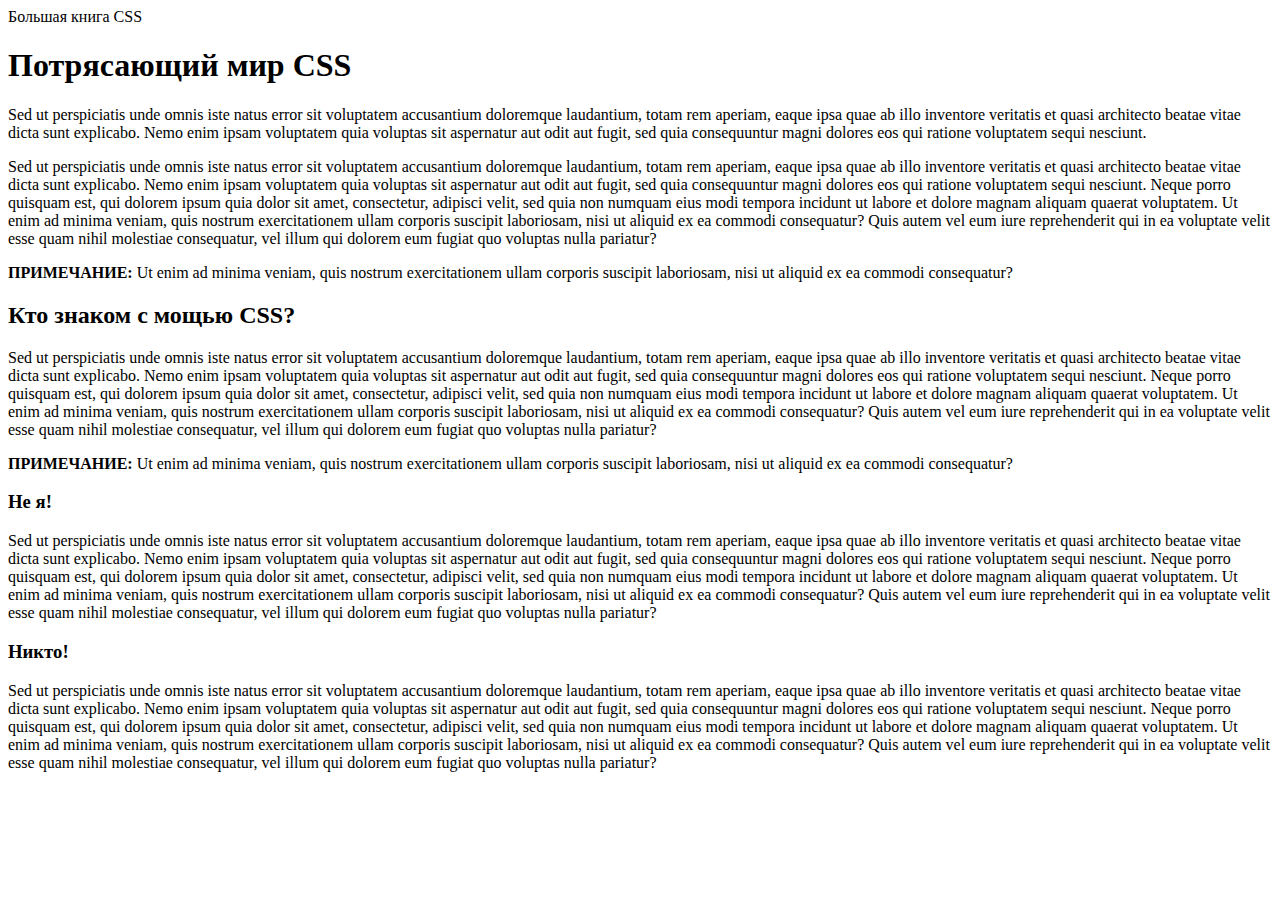
==== HTML_CSS/new_big_book_css/css_4e/03/selector_basics.html @ b4bd0b27 "new_bb_css:72page" ====
<!doctype html>
<html>
<head>
<meta charset="UTF-8">
<title>Селекторы</title>

</head>
<body>
<article>
<div>
  Большая книга CSS
</div>
<h1>Потрясающий мир CSS</h1>
<p>Sed ut perspiciatis unde omnis iste natus error sit voluptatem accusantium doloremque laudantium, totam rem aperiam, eaque ipsa quae ab illo inventore veritatis et quasi architecto beatae vitae dicta sunt explicabo. Nemo enim ipsam voluptatem quia voluptas sit aspernatur aut odit aut fugit, sed quia consequuntur magni dolores eos qui ratione voluptatem sequi nesciunt. </p>
<p>Sed ut perspiciatis unde omnis iste natus error sit voluptatem accusantium doloremque laudantium, totam rem aperiam, eaque ipsa quae ab illo inventore veritatis et quasi architecto beatae vitae dicta sunt explicabo. Nemo enim ipsam voluptatem quia voluptas sit aspernatur aut odit aut fugit, sed quia consequuntur magni dolores eos qui ratione voluptatem sequi nesciunt. Neque porro quisquam est, qui dolorem ipsum quia dolor sit amet, consectetur, adipisci velit, sed quia non numquam eius modi tempora incidunt ut labore et dolore magnam aliquam quaerat voluptatem. Ut enim ad minima veniam, quis nostrum exercitationem ullam corporis suscipit laboriosam, nisi ut aliquid ex ea commodi consequatur? Quis autem vel eum iure reprehenderit qui in ea voluptate velit esse quam nihil molestiae consequatur, vel illum qui dolorem eum fugiat quo voluptas nulla pariatur?</p>
<p><strong>ПРИМЕЧАНИЕ:</strong> Ut enim ad minima veniam, quis nostrum exercitationem ullam corporis suscipit laboriosam, nisi ut aliquid ex ea commodi consequatur? </p>
<h2>Кто знаком с мощью CSS?</h2>
<p>Sed ut perspiciatis unde omnis iste natus error sit voluptatem accusantium doloremque laudantium, totam rem aperiam, eaque ipsa quae ab illo inventore veritatis et quasi architecto beatae vitae dicta sunt explicabo. Nemo enim ipsam voluptatem quia voluptas sit aspernatur aut odit aut fugit, sed quia consequuntur magni dolores eos qui ratione voluptatem sequi nesciunt. Neque porro quisquam est, qui dolorem ipsum quia dolor sit amet, consectetur, adipisci velit, sed quia non numquam eius modi tempora incidunt ut labore et dolore magnam aliquam quaerat voluptatem. Ut enim ad minima veniam, quis nostrum exercitationem ullam corporis suscipit laboriosam, nisi ut aliquid ex ea commodi consequatur? Quis autem vel eum iure reprehenderit qui in ea voluptate velit esse quam nihil molestiae consequatur, vel illum qui dolorem eum fugiat quo voluptas nulla pariatur?</p>
<p><strong>ПРИМЕЧАНИЕ:</strong> Ut enim ad minima veniam, quis nostrum exercitationem ullam corporis suscipit laboriosam, nisi ut aliquid ex ea commodi consequatur? </p>
<h3>Не я!</h3>
<p>Sed ut perspiciatis unde omnis iste natus error sit voluptatem accusantium doloremque laudantium, totam rem aperiam, eaque ipsa quae ab illo inventore veritatis et quasi architecto beatae vitae dicta sunt explicabo. Nemo enim ipsam voluptatem quia voluptas sit aspernatur aut odit aut fugit, sed quia consequuntur magni dolores eos qui ratione voluptatem sequi nesciunt. Neque porro quisquam est, qui dolorem ipsum quia dolor sit amet, consectetur, adipisci velit, sed quia non numquam eius modi tempora incidunt ut labore et dolore magnam aliquam quaerat voluptatem. Ut enim ad minima veniam, quis nostrum exercitationem ullam corporis suscipit laboriosam, nisi ut aliquid ex ea commodi consequatur? Quis autem vel eum iure reprehenderit qui in ea voluptate velit esse quam nihil molestiae consequatur, vel illum qui dolorem eum fugiat quo voluptas nulla pariatur?</p>
<h3>Никто!</h3>
<p>Sed ut perspiciatis unde omnis iste natus error sit voluptatem accusantium doloremque laudantium, totam rem aperiam, eaque ipsa quae ab illo inventore veritatis et quasi architecto beatae vitae dicta sunt explicabo. Nemo enim ipsam voluptatem quia voluptas sit aspernatur aut odit aut fugit, sed quia consequuntur magni dolores eos qui ratione voluptatem sequi nesciunt. Neque porro quisquam est, qui dolorem ipsum quia dolor sit amet, consectetur, adipisci velit, sed quia non numquam eius modi tempora incidunt ut labore et dolore magnam aliquam quaerat voluptatem. Ut enim ad minima veniam, quis nostrum exercitationem ullam corporis suscipit laboriosam, nisi ut aliquid ex ea commodi consequatur? Quis autem vel eum iure reprehenderit qui in ea voluptate velit esse quam nihil molestiae consequatur, vel illum qui dolorem eum fugiat quo voluptas nulla pariatur?</p>
</article>
</body>
</html>
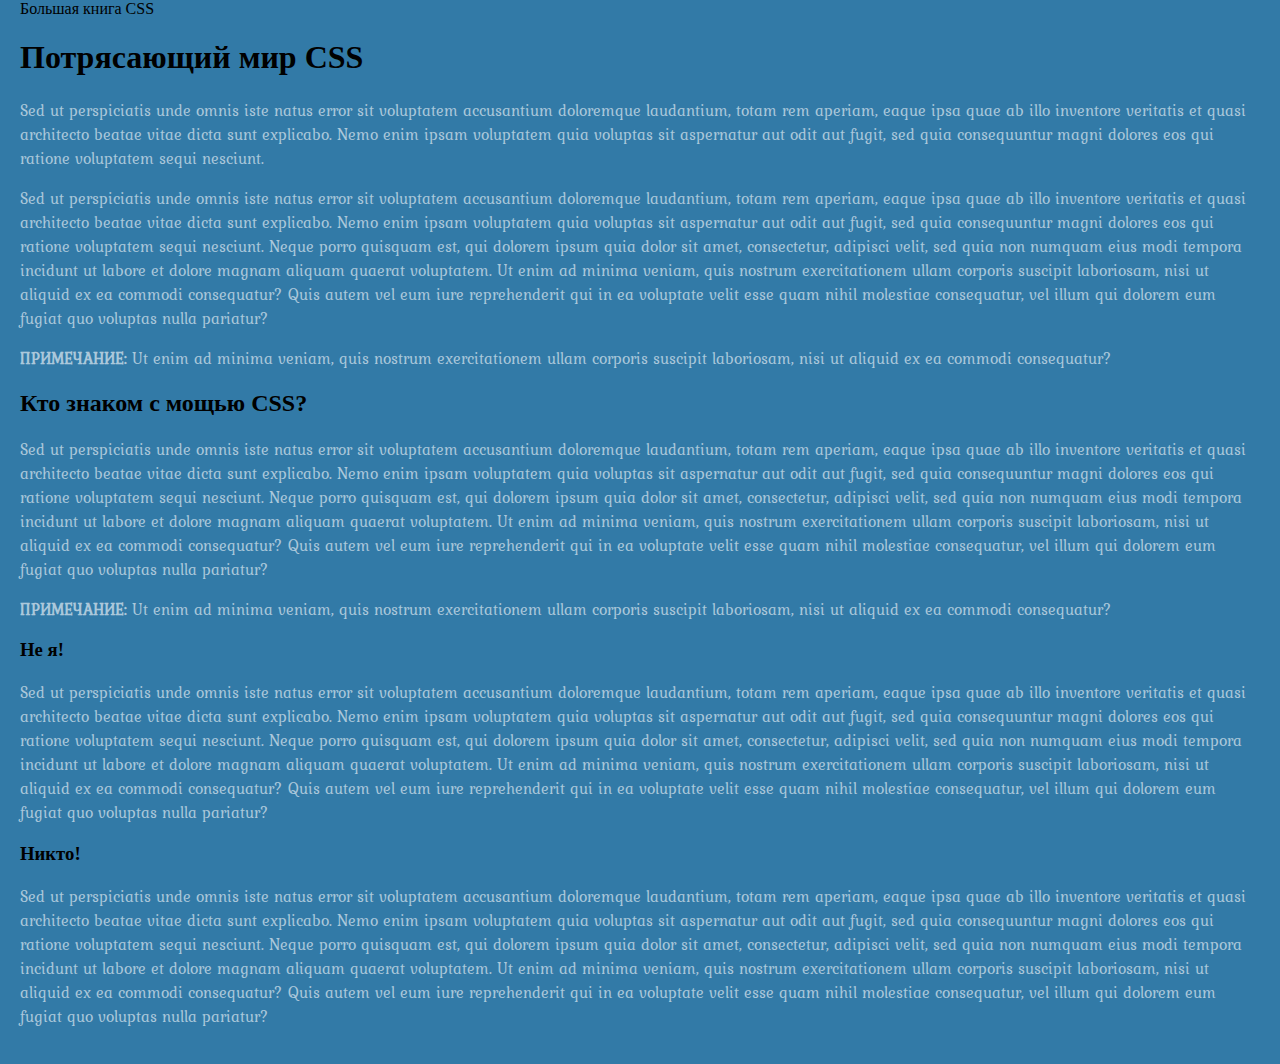
==== commit 72c43cb2: "started protocols" ====
--- a/HTML_CSS/new_big_book_css/css_4e/03/selector_basics.html
+++ b/HTML_CSS/new_big_book_css/css_4e/03/selector_basics.html
@@ -3,7 +3,20 @@
 <head>
 <meta charset="UTF-8">
 <title>Селекторы</title>
-
+<link href="http://fonts.googleapis.com/css?family=Kurale" rel="stylesheet">
+<style>
+	body {
+		background-color: rgb(50, 122, 167);
+		padding: 0 20px 20px 20px;
+		margin: 0;
+	}
+	
+	p {
+		color: rgba(255, 255, 255, .6);
+		font-size: 1em;
+		font-family: "Kurale", Arial, Helvetica, sans-sefif;
+	}
+</style>
 </head>
 <body>
 <article>
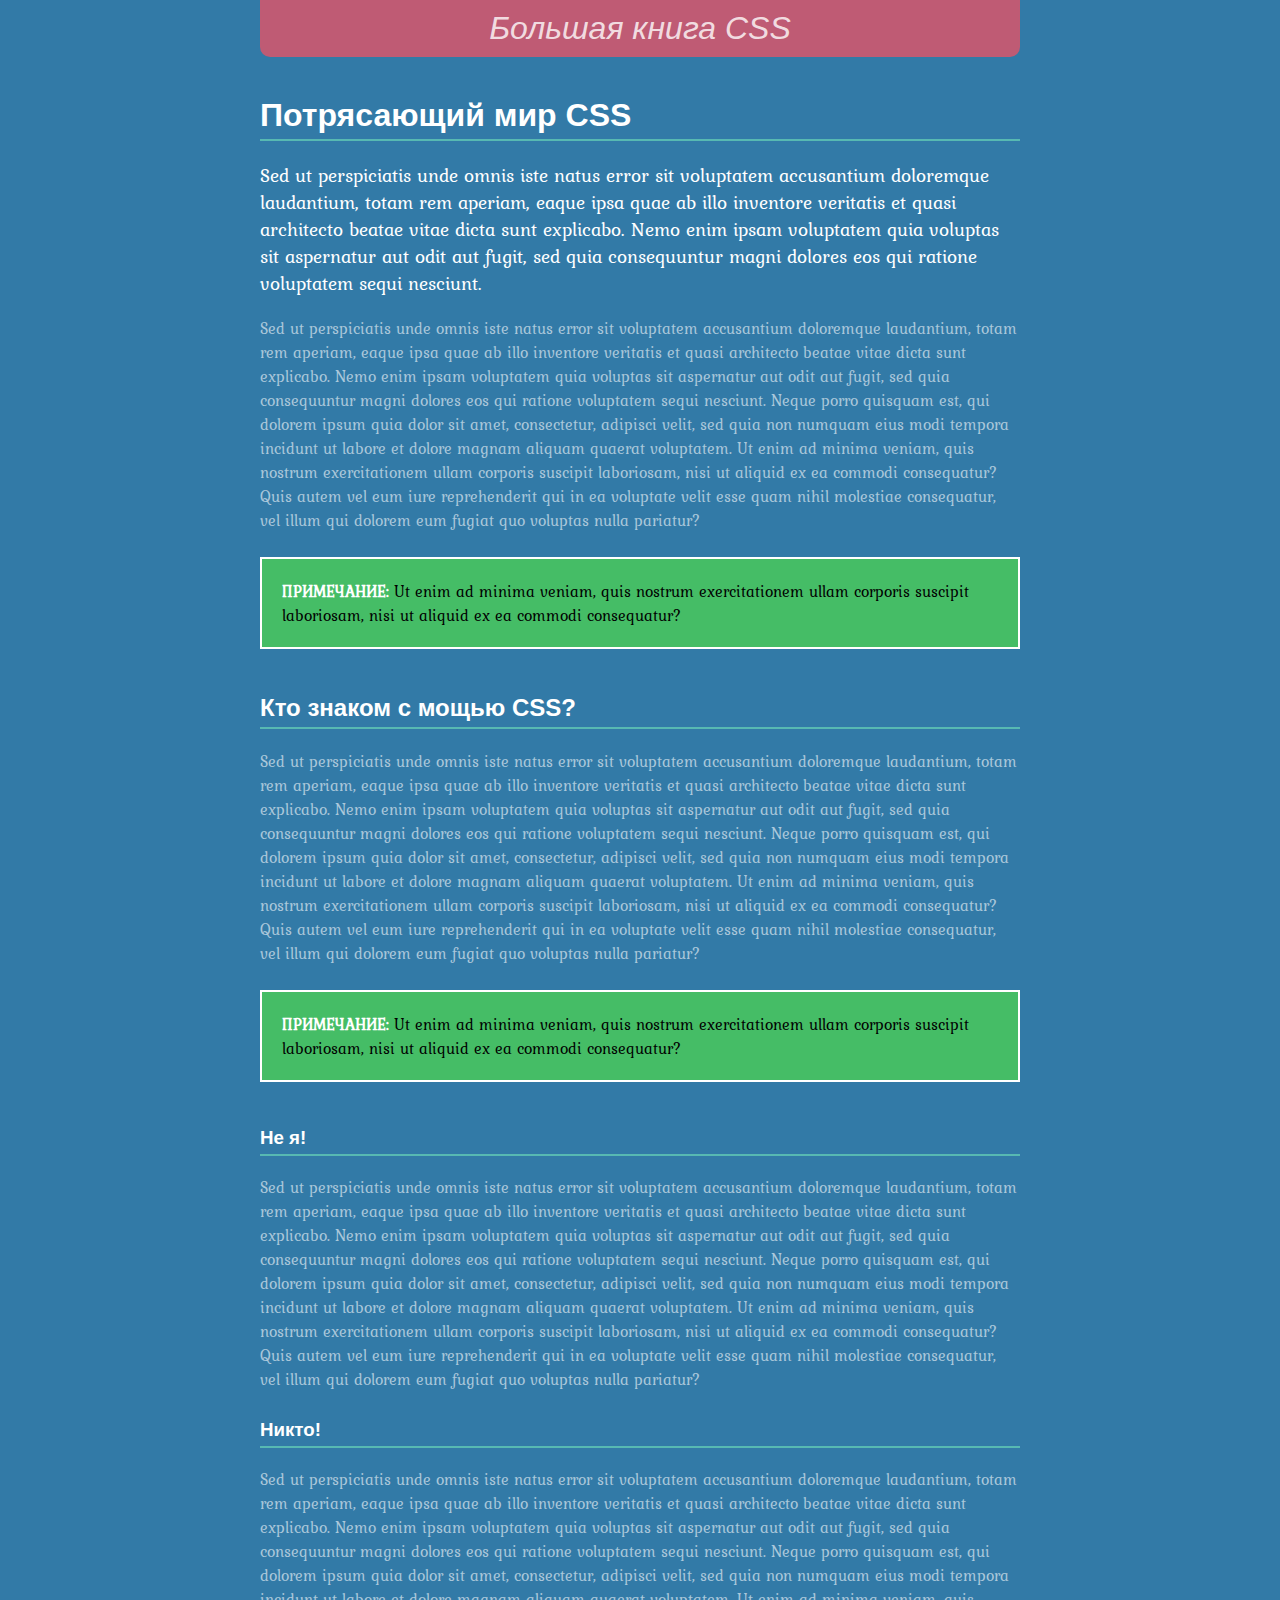
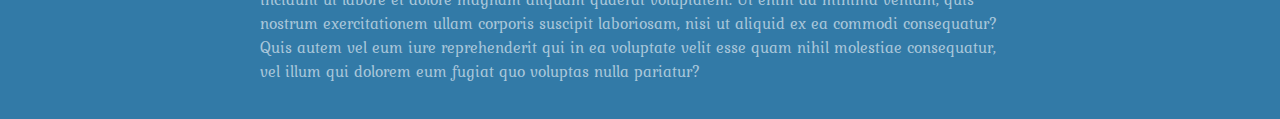
==== commit 3152404c: "new_bb_css:149p" ====
--- a/HTML_CSS/new_big_book_css/css_4e/03/selector_basics.html
+++ b/HTML_CSS/new_big_book_css/css_4e/03/selector_basics.html
@@ -13,23 +13,73 @@
 	
 	p {
 		color: rgba(255, 255, 255, .6);
-		font-size: 1em;
+		font-size: 1em;
 		font-family: "Kurale", Arial, Helvetica, sans-sefif;
+	}
+	
+	h1, h2, h3 {
+		color: rgb(255, 255, 255);
+		font-family: Arial, "Palatino Linotype", Times, serif;
+		border-bottom: 2px solid rgb(87, 185, 178);
+		padding-top: 10px;
+		padding-bottom: 5px;
+	}
+	
+	h1 {
+		font-size: 2em;
+	}
+	
+	#logo {
+		font-family: Baskerville, Palatino, sans-serif;
+		font-size: 2em;
+		color: rgba(255, 255, 255,.8);
+		font-style: italic;
+		text-align: center;
+		margin-bottom: 30px;
+		background-color: rgb(191, 91, 116);
+		border-radius: 0 0 10px 10px;
+		padding: 10px;
+	}
+	
+	/*notes for visitors*/
+	
+	.note {
+		color: black;
+		border: 2px solid white;
+		background-color: rgb(69,189,102);
+		margin-top: 25px;
+		margin-bottom: 35px;
+		padding: 20px;
+	}
+	
+	.note strong {
+		color: white;
+	}
+	
+	article {
+		max-width: 760px;
+		margin: 0 auto;
+	}
+	
+	h1+p {
+		color: rgb(255, 255, 255);
+		font-size: 1.2em;
+		line-height: 140%;
 	}
 </style>
 </head>
 <body>
 <article>
-<div>
+<div id="logo">
   Большая книга CSS
 </div>
 <h1>Потрясающий мир CSS</h1>
 <p>Sed ut perspiciatis unde omnis iste natus error sit voluptatem accusantium doloremque laudantium, totam rem aperiam, eaque ipsa quae ab illo inventore veritatis et quasi architecto beatae vitae dicta sunt explicabo. Nemo enim ipsam voluptatem quia voluptas sit aspernatur aut odit aut fugit, sed quia consequuntur magni dolores eos qui ratione voluptatem sequi nesciunt. </p>
 <p>Sed ut perspiciatis unde omnis iste natus error sit voluptatem accusantium doloremque laudantium, totam rem aperiam, eaque ipsa quae ab illo inventore veritatis et quasi architecto beatae vitae dicta sunt explicabo. Nemo enim ipsam voluptatem quia voluptas sit aspernatur aut odit aut fugit, sed quia consequuntur magni dolores eos qui ratione voluptatem sequi nesciunt. Neque porro quisquam est, qui dolorem ipsum quia dolor sit amet, consectetur, adipisci velit, sed quia non numquam eius modi tempora incidunt ut labore et dolore magnam aliquam quaerat voluptatem. Ut enim ad minima veniam, quis nostrum exercitationem ullam corporis suscipit laboriosam, nisi ut aliquid ex ea commodi consequatur? Quis autem vel eum iure reprehenderit qui in ea voluptate velit esse quam nihil molestiae consequatur, vel illum qui dolorem eum fugiat quo voluptas nulla pariatur?</p>
-<p><strong>ПРИМЕЧАНИЕ:</strong> Ut enim ad minima veniam, quis nostrum exercitationem ullam corporis suscipit laboriosam, nisi ut aliquid ex ea commodi consequatur? </p>
+<p class="note"><strong>ПРИМЕЧАНИЕ:</strong> Ut enim ad minima veniam, quis nostrum exercitationem ullam corporis suscipit laboriosam, nisi ut aliquid ex ea commodi consequatur? </p>
 <h2>Кто знаком с мощью CSS?</h2>
 <p>Sed ut perspiciatis unde omnis iste natus error sit voluptatem accusantium doloremque laudantium, totam rem aperiam, eaque ipsa quae ab illo inventore veritatis et quasi architecto beatae vitae dicta sunt explicabo. Nemo enim ipsam voluptatem quia voluptas sit aspernatur aut odit aut fugit, sed quia consequuntur magni dolores eos qui ratione voluptatem sequi nesciunt. Neque porro quisquam est, qui dolorem ipsum quia dolor sit amet, consectetur, adipisci velit, sed quia non numquam eius modi tempora incidunt ut labore et dolore magnam aliquam quaerat voluptatem. Ut enim ad minima veniam, quis nostrum exercitationem ullam corporis suscipit laboriosam, nisi ut aliquid ex ea commodi consequatur? Quis autem vel eum iure reprehenderit qui in ea voluptate velit esse quam nihil molestiae consequatur, vel illum qui dolorem eum fugiat quo voluptas nulla pariatur?</p>
-<p><strong>ПРИМЕЧАНИЕ:</strong> Ut enim ad minima veniam, quis nostrum exercitationem ullam corporis suscipit laboriosam, nisi ut aliquid ex ea commodi consequatur? </p>
+<p class="note"><strong>ПРИМЕЧАНИЕ:</strong> Ut enim ad minima veniam, quis nostrum exercitationem ullam corporis suscipit laboriosam, nisi ut aliquid ex ea commodi consequatur? </p>
 <h3>Не я!</h3>
 <p>Sed ut perspiciatis unde omnis iste natus error sit voluptatem accusantium doloremque laudantium, totam rem aperiam, eaque ipsa quae ab illo inventore veritatis et quasi architecto beatae vitae dicta sunt explicabo. Nemo enim ipsam voluptatem quia voluptas sit aspernatur aut odit aut fugit, sed quia consequuntur magni dolores eos qui ratione voluptatem sequi nesciunt. Neque porro quisquam est, qui dolorem ipsum quia dolor sit amet, consectetur, adipisci velit, sed quia non numquam eius modi tempora incidunt ut labore et dolore magnam aliquam quaerat voluptatem. Ut enim ad minima veniam, quis nostrum exercitationem ullam corporis suscipit laboriosam, nisi ut aliquid ex ea commodi consequatur? Quis autem vel eum iure reprehenderit qui in ea voluptate velit esse quam nihil molestiae consequatur, vel illum qui dolorem eum fugiat quo voluptas nulla pariatur?</p>
 <h3>Никто!</h3>
